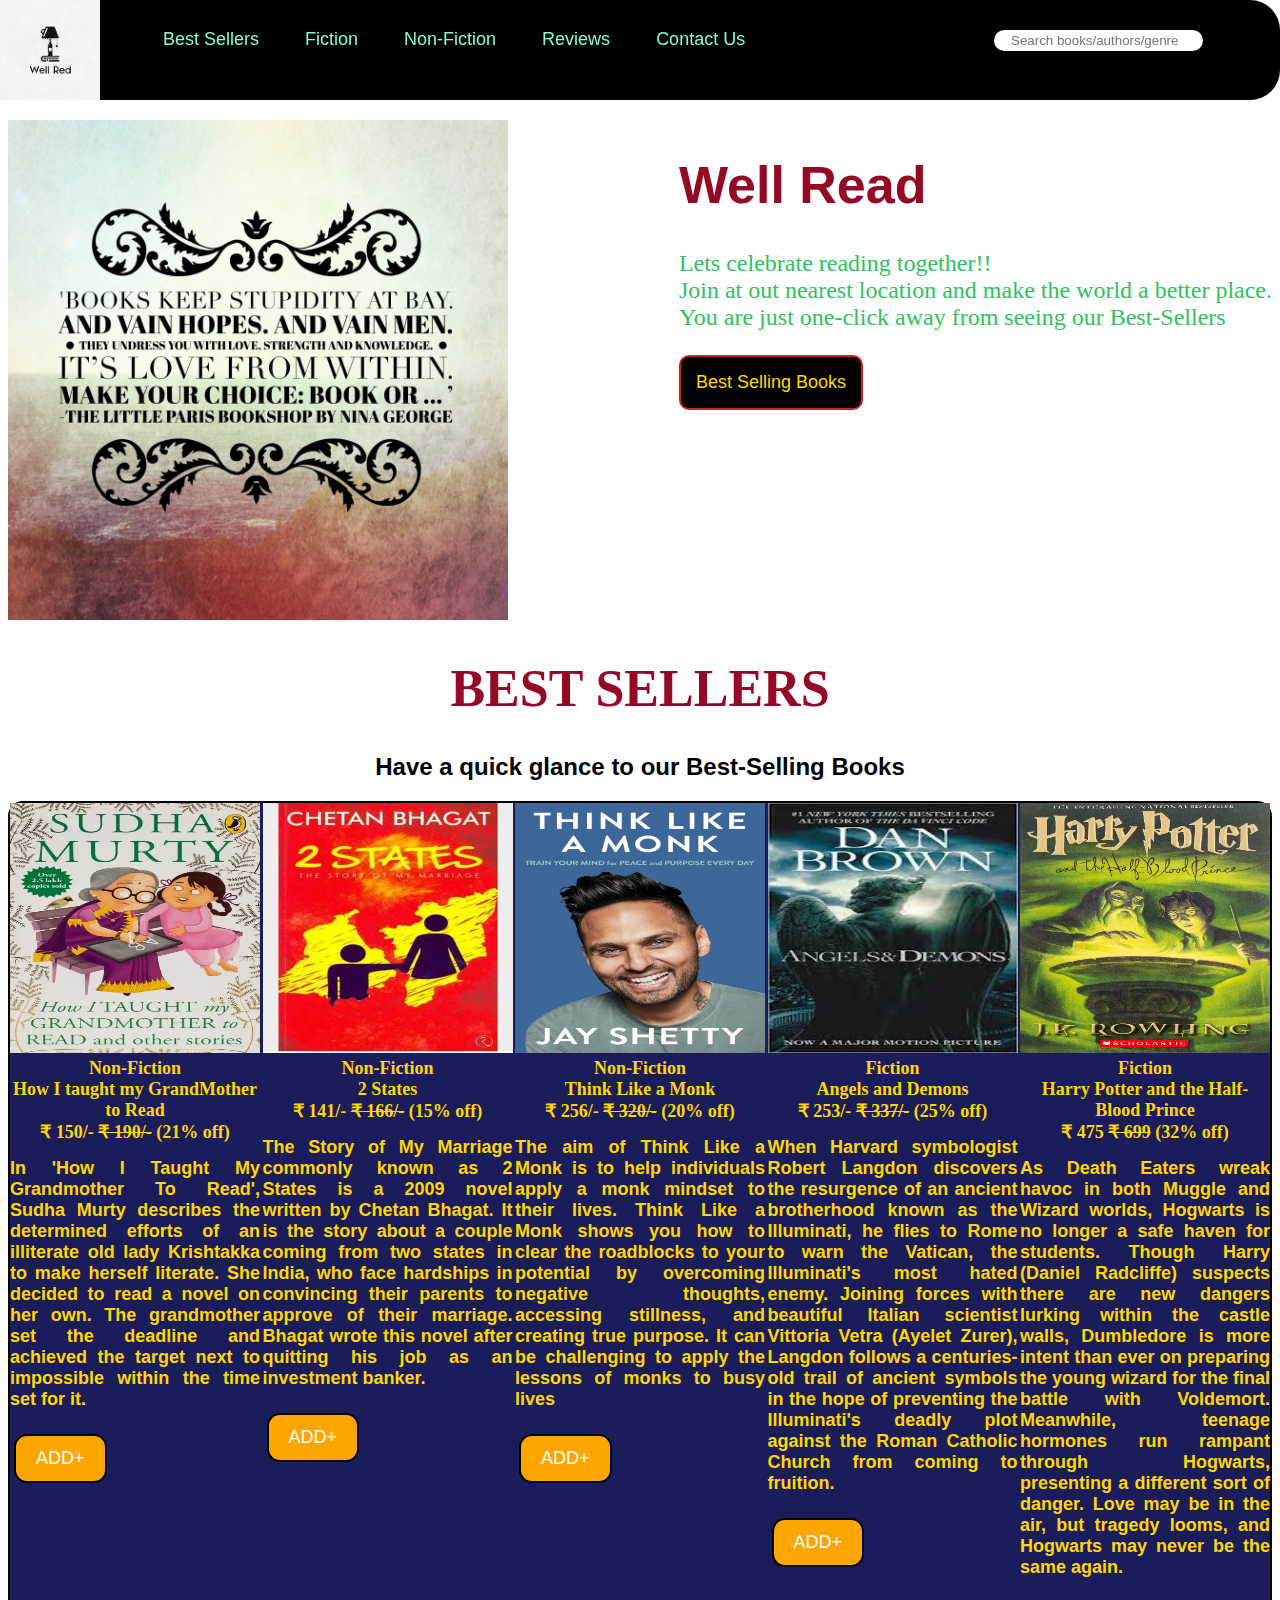
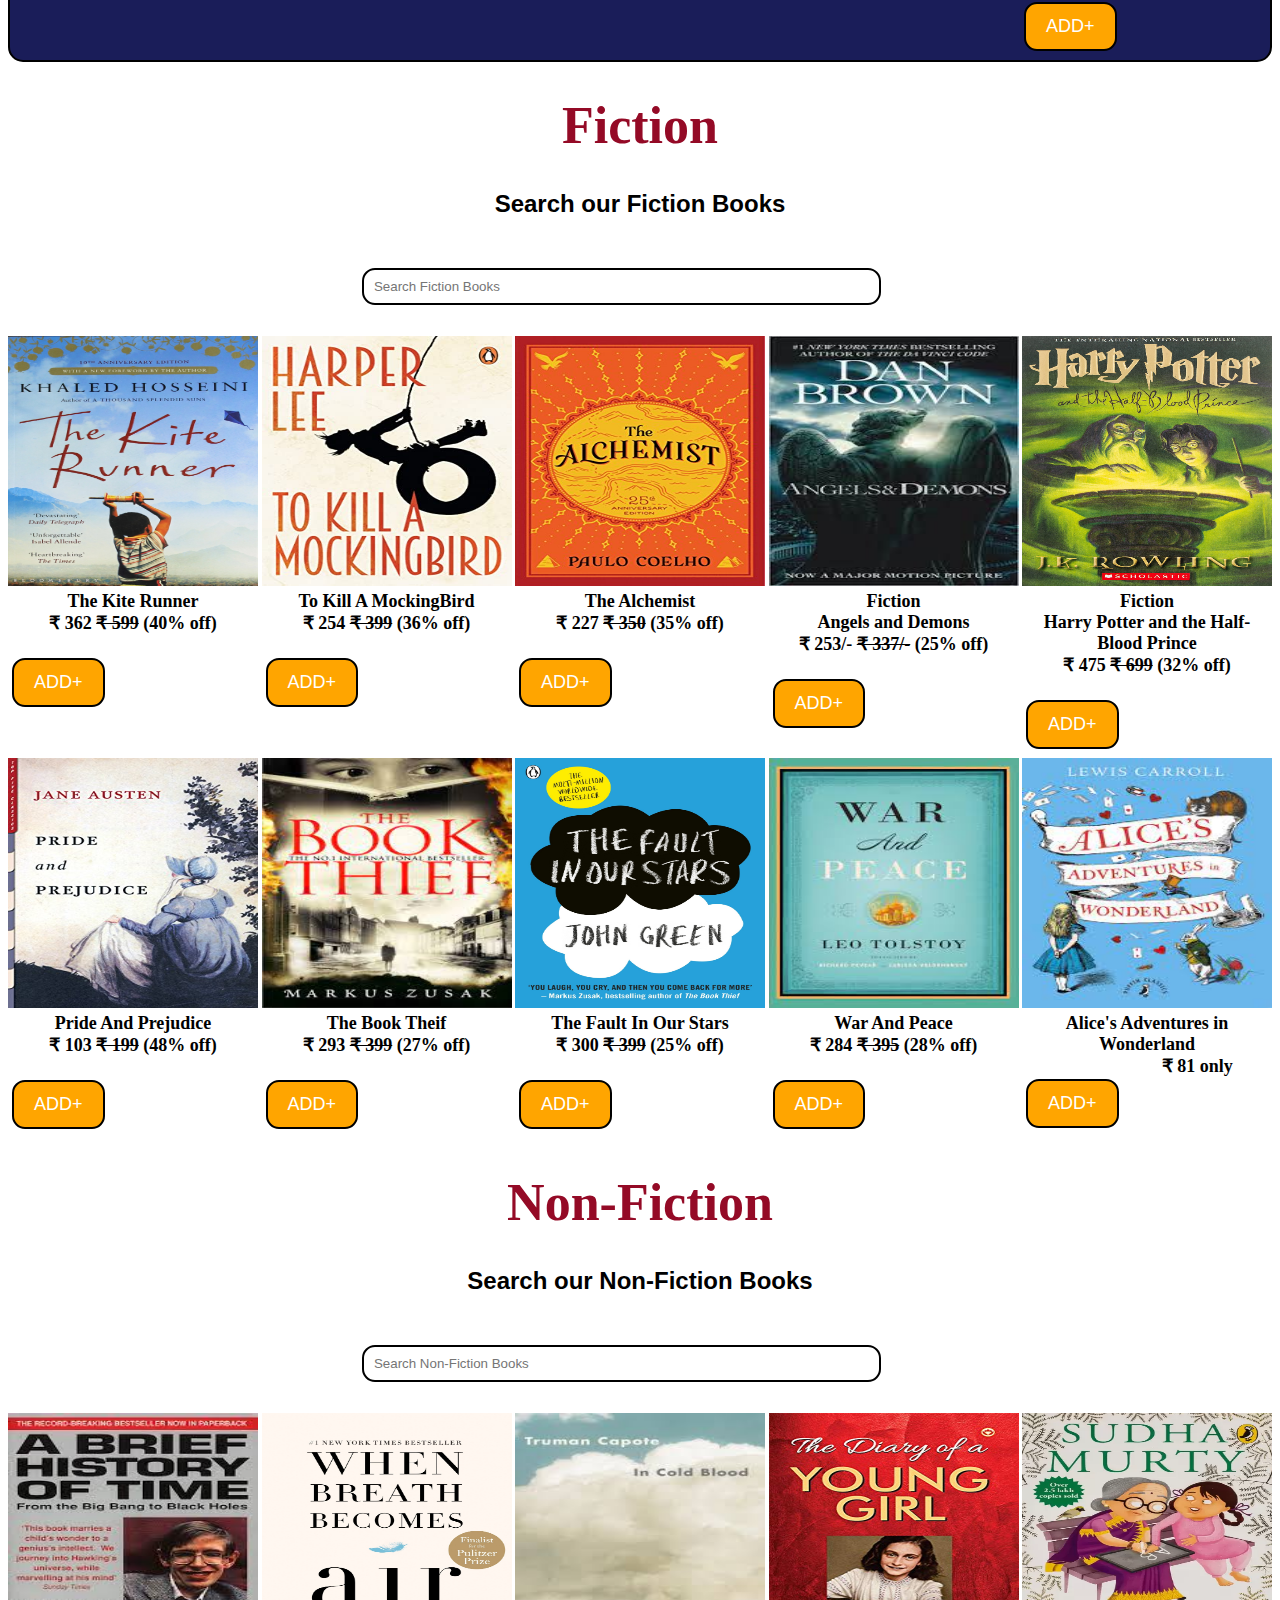
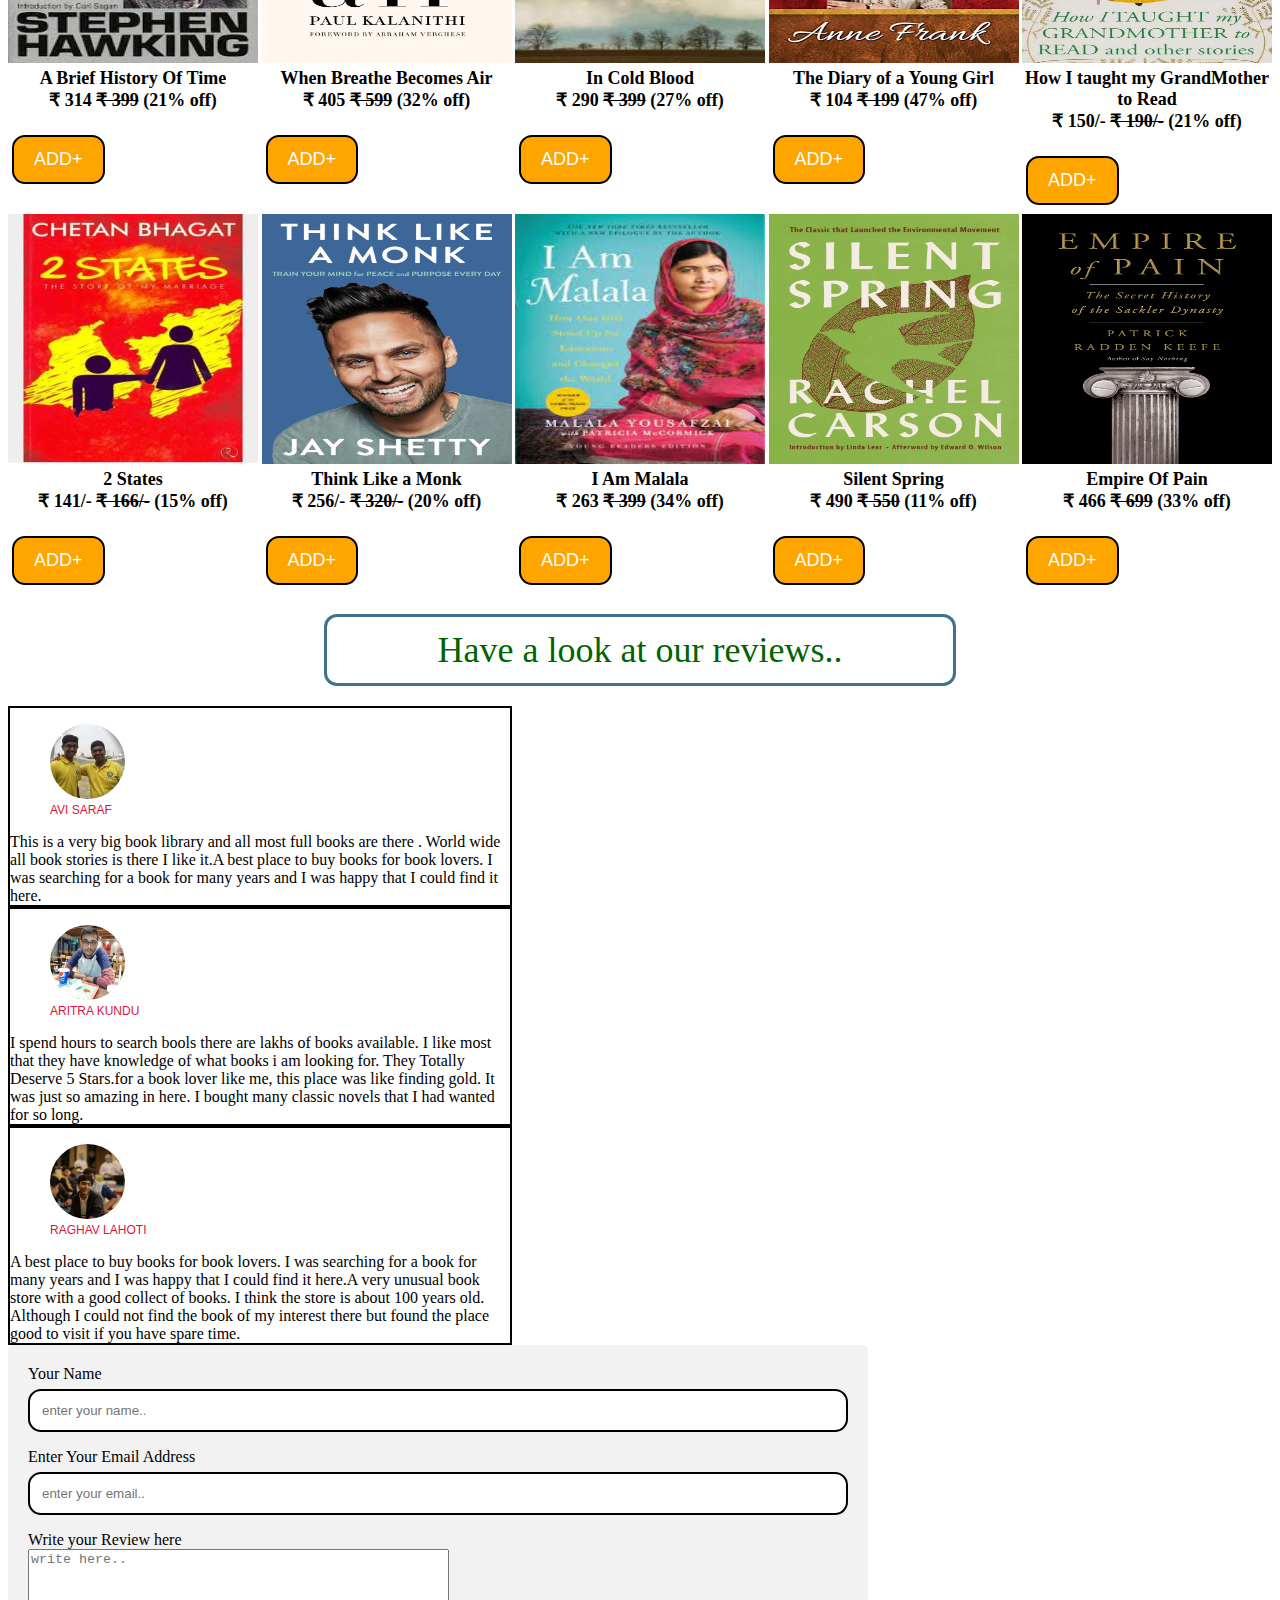
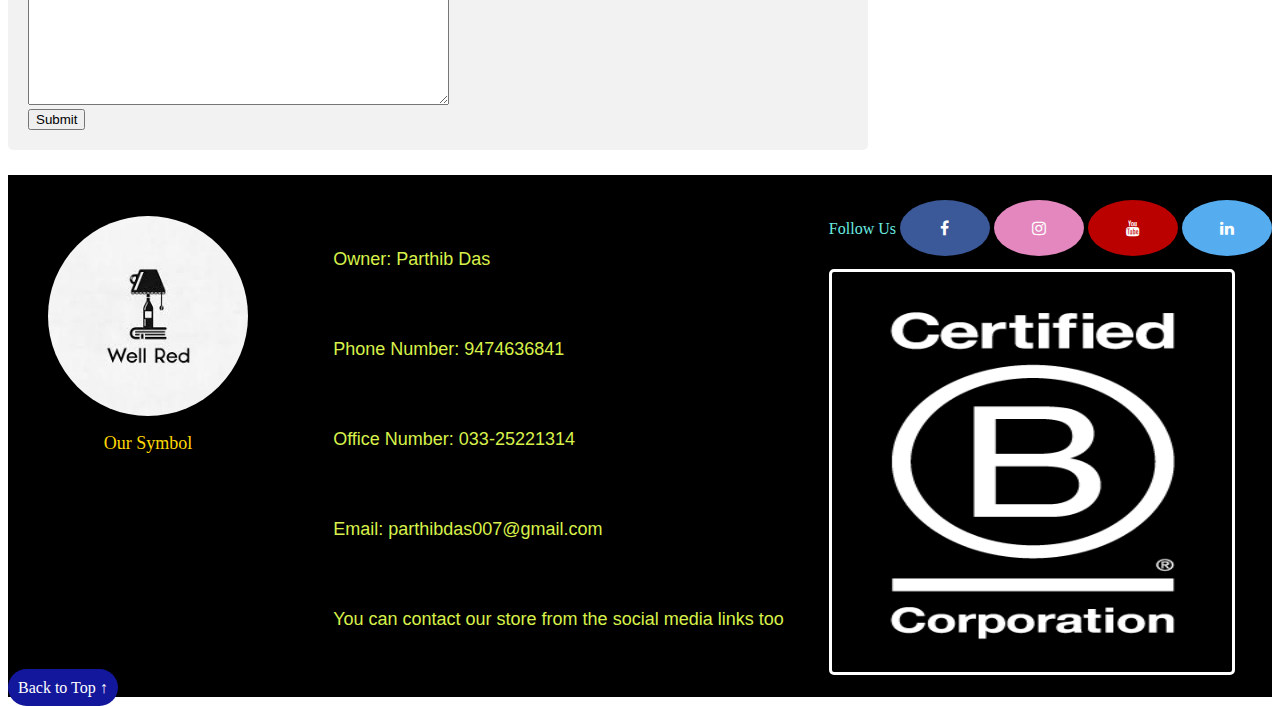
==== index.html @ 371cdc38 "first commit" ====
<!DOCTYPE html>
<html lang="en">

<head>
    <meta charset="UTF-8">
    <meta http-equiv="X-UA-Compatible" content="IE=edge">
    <meta name="viewport" content="width=device-width, initial-scale=1.0">
    <title>Book Shop</title>
    <link rel="stylesheet" href="mystyle.css">
    <link rel="stylesheet" href="https://cdnjs.cloudflare.com/ajax/libs/font-awesome/4.7.0/css/font-awesome.min.css">
</head>

<body>
    <header>
        <nav   class="navbar">
            <img src="logo.jfif" alt="logo" class="logo">
            <ul>
                <li><a href="#bestsellers">Best Sellers</a></li>
                <li><a href="#fiction">Fiction</a></li>
                <li><a href="#non-fiction">Non-Fiction</a></li>
                <li><a href="#reviews">Reviews</a></li>
                <li><a href="#contact-us">Contact Us</a></li>
                <div class="searchbox">
                    <input type="text" placeholder="Search books/authors/genre" id="search" name="search">
                </div>
            </ul>
        </nav>
    </header>
    <div class="intro">
        <div>
            <img src="book shop quote.jpg" alt="a quote" class="shopQuote">
        </div>
        <div class="name">
            <h1>Well Read</h1>
            <p class="myWords">
                Lets celebrate reading together!! <br>
                Join at out nearest location and make the world a better place.
                <br>
                You are just one-click away from seeing our Best-Sellers
            <div>
                <a href="#bestsellers" class="button">Best Selling Books</a>
                <!-- <button type="submit" value="Best Selling Books" id="bestsellers">Best Selling Books</button> -->
            </div>
            </p>
        </div>
    </div>
    <h1 id="cursive">
        BEST SELLERS
    </h1>
    <h2>
        Have a quick glance to our Best-Selling Books
    </h2>
    <div class="cards" id="bestsellers">
        <div class="books">
            <img src="book1.webp" alt="sudha murthy" class="card1">
            Non-Fiction
            <br>
            How I taught my GrandMother to Read
            <br>
            &#8377 150/- <s>&#8377 190/-</s> (21% off)
            <br>
            <div class="descrip">
                In 'How I Taught My Grandmother To Read', Sudha Murty describes the determined efforts of an illiterate
                old lady Krishtakka to make herself literate. She decided to read a novel on her own. The grandmother
                set the deadline and achieved the target next to impossible within the time set for it.
            </div>
            <div class="add">
                <input type="button" value="ADD+">
            </div>
        </div>
        <div class="books">
            <img src="book2.jpeg" alt="chetan bhagat" class="card1">
            Non-Fiction
            <br>
            2 States
            <br>
            &#8377 141/- <s>&#8377 166/-</s> (15% off)
            <div class="descrip">
                The Story of My Marriage commonly known as 2 States is a 2009 novel written by Chetan Bhagat. It is the
                story about a couple coming from two states in India, who face hardships in convincing their parents to
                approve of their marriage. Bhagat wrote this novel after quitting his job as an investment banker.
            </div>
            <div class="add">
                <input type="button" value="ADD+">
            </div>
        </div>
        <div class="books">
            <img src="book3.jpg" alt="jay shetty" class="card1">
            Non-Fiction
            <br>
            Think Like a Monk
            <br>
            &#8377 256/- <s>&#8377 320/-</s> (20% off)
            <div class="descrip">
                The aim of Think Like a Monk is to help individuals apply a monk mindset to their lives. Think Like a
                Monk shows you how to clear the roadblocks to your potential by overcoming negative thoughts, accessing
                stillness, and creating true purpose. It can be challenging to apply the lessons of monks to busy lives
            </div>
            <div class="add">
                <input type="button" value="ADD+">
            </div>
        </div>
        <div class="books">
            <img src="book4.jfif" alt="dan brown" class="card1">
            Fiction
            <br>
            Angels and Demons
            <br>
            &#8377 253/- <s>&#8377 337/-</s> (25% off)
            <div class="descrip">
                When Harvard symbologist Robert Langdon discovers the resurgence of an ancient brotherhood known as the
                Illuminati, he flies to Rome to warn the Vatican, the Illuminati's most hated enemy. Joining forces with
                beautiful Italian scientist Vittoria Vetra (Ayelet Zurer), Langdon follows a centuries-old trail of
                ancient symbols in the hope of preventing the Illuminati's deadly plot against the Roman Catholic Church
                from coming to fruition.
            </div>
            <div class="add">
                <input type="button" value="ADD+">
            </div>
        </div>
        <div class="books">
            <img src="book5.jpg" alt="j k rowling" class="card1">
            Fiction
            <br>
            Harry Potter and the Half-Blood Prince
            <br>
            &#8377 475 <s>&#8377 699</s> (32% off)
            <div class="descrip">
                As Death Eaters wreak havoc in both Muggle and Wizard worlds, Hogwarts is no longer a safe haven for
                students. Though Harry (Daniel Radcliffe) suspects there are new dangers lurking within the castle
                walls, Dumbledore is more intent than ever on preparing the young wizard for the final battle with
                Voldemort. Meanwhile, teenage hormones run rampant through Hogwarts, presenting a different sort of
                danger. Love may be in the air, but tragedy looms, and Hogwarts may never be the same again.
            </div>
            <div class="add">
                <input type="button" value="ADD+">
            </div>
        </div>
    </div>
    <h1 id="cursive">
        Fiction
    </h1>
    <div>
        <h2>
            Search our Fiction Books
        </h2>
        <div class="box">
            <div class="search-box">
                <input type="text" placeholder="Search Fiction Books" name="search">
            </div>
        </div>
    </div>
    <div id="fiction">
        <div class="books">
            <img src="fiction1.jpg" alt="kite runner" class="card1">
            The Kite Runner
            <br>
            &#8377 362 <s>&#8377 599</s> (40% off)
            <div class="add">
                <input type="button" value="ADD+">
            </div>
        </div>
        <div class="books">
            <img src="fiction2.jpg" alt="to kill a mockingbird" class="card1">
            To Kill A MockingBird
            <br>
            &#8377 254 <s>&#8377 399</s> (36% off)
            <div class="add">
                <input type="button" value="ADD+">
            </div>
        </div>
        <div class="books">
            <img src="fiction3.jpg" alt="the alchemist" class="card1">
            The Alchemist
            <br>
            &#8377 227 <s>&#8377 350</s> (35% off)
            <div class="add">
                <input type="button" value="ADD+">
            </div>
        </div>
        <div class="books">
            <img src="book4.jfif" alt="dan brown" class="card1">
            Fiction
            <br>
            Angels and Demons
            <br>
            &#8377 253/- <s>&#8377 337/-</s> (25% off)
            <div class="add">
                <input type="button" value="ADD+">
            </div>
        </div>
        <div class="books">
            <img src="book5.jpg" alt="j k rowling" class="card1">
            Fiction
            <br>
            Harry Potter and the Half-Blood Prince
            <br>
            &#8377 475 <s>&#8377 699</s> (32% off)
            <div class="add">
                <input type="button" value="ADD+">
            </div>
        </div>
        <div class="books">
            <img src="fiction4.jpg" alt="pride and prejudice" class="card1">
            <br>
            Pride And Prejudice
            <br>
            &#8377 103 <s>&#8377 199</s> (48% off)
            <div class="add">
                <input type="button" value="ADD+">
            </div>
        </div>
        <div class="books">
            <img src="fiction5.jfif" alt="book thief" class="card1">
            <br>
            The Book Theif
            <br>
            &#8377 293 <s>&#8377 399</s> (27% off)
            <div class="add">
                <input type="button" value="ADD+">
            </div>
        </div>
        <div class="books">
            <img src="fiction6.jpg" alt="fault in our stars" class="card1">
            <br>
            The Fault In Our Stars
            <br>
            &#8377 300 <s>&#8377 399</s> (25% off)
            <div class="add">
                <input type="button" value="ADD+">
            </div>
        </div>
        <div class="books">
            <img src="fiction7.jfif" alt="war and peace" class="card1">
            <br>
            War And Peace
            <br>
            &#8377 284 <s>&#8377 395</s> (28% off)
            <div class="add">
                <input type="button" value="ADD+">
            </div>
        </div>
        <div class="books">
            <img src="fiction8.jfif" alt="alice in wonderland" class="card1">
            <br>
            Alice's Adventures in Wonderland
            <br>
            &#8377 81 only
            <div class="add">
                <input type="button" value="ADD+">
            </div>
        </div>
    </div>
    <h1 id="cursive">
        Non-Fiction
    </h1>
    <div>
        <h2>
            Search our Non-Fiction Books
        </h2>
        <div class="box">
            <div class="search-box">
                <input type="text" placeholder="Search Non-Fiction Books" name="search">
            </div>
        </div>
    </div>
    <div id="non-fiction">
        <div class="books">
            <img src="nf1.jfif" alt="history of time" class="card1">
            A Brief History Of Time
            <br>
            &#8377 314 <s>&#8377 399</s> (21% off)
            <div class="add">
                <input type="button" value="ADD+">
            </div>
        </div>
        <div class="books">
            <img src="nf2.jpg" alt="when breathe becomes air" class="card1">
            When Breathe Becomes Air
            <br>
            &#8377 405 <s>&#8377 599</s> (32% off)
            <div class="add">
                <input type="button" value="ADD+">
            </div>
        </div>
        <div class="books">
            <img src="nf3.jfif" alt="in cold blood" class="card1">
            In Cold Blood
            <br>
            &#8377 290 <s>&#8377 399</s> (27% off)
            <div class="add">
                <input type="button" value="ADD+">
            </div>
        </div>
        <div class="books">
            <img src="nf4.jpg" alt="The Diary of a Young Girl" class="card1">
            The Diary of a Young Girl
            <br>
            &#8377 104 <s>&#8377 199</s> (47% off)
            <div class="add">
                <input type="button" value="ADD+">
            </div>
        </div>
        <div class="books">
            <img src="book1.webp" alt="sudha murthy" class="card1">
            How I taught my GrandMother to Read
            <br>
            &#8377 150/- <s>&#8377 190/-</s> (21% off)
            <div class="add">
                <input type="button" value="ADD+">
            </div>
        </div>
        <div class="books">
            <img src="book2.jpeg" alt="chetan bhagat" class="card1">
            2 States
            <br>
            &#8377 141/- <s>&#8377 166/-</s> (15% off)
            <div class="add">
                <input type="button" value="ADD+">
            </div>
        </div>
        <div class="books">
            <img src="book3.jpg" alt="jay shetty" class="card1">
            Think Like a Monk
            <br>
            &#8377 256/- <s>&#8377 320/-</s> (20% off)
            <div class="add">
                <input type="button" value="ADD+">
            </div>
        </div>
        <div class="books">
            <img src="nf5.jfif" alt="i am malala" class="card1">
            <br>
            I Am Malala
            <br>
            &#8377 263 <s>&#8377 399</s> (34% off)
            <div class="add">
                <input type="button" value="ADD+">
            </div>
        </div>
        <div class="books">
            <img src="nf6.jpg" alt="Silent Spring" class="card1">
            <br>
            Silent Spring
            <br>
            &#8377 490 <s>&#8377 550</s> (11% off)
            <div class="add">
                <input type="button" value="ADD+">
            </div>
        </div>
        <div class="books">
            <img src="nf7.jpg" alt="empire of pain" class="card1">
            <br>
            Empire Of Pain
            <br>
            &#8377 466 <s>&#8377 699</s> (33% off)
            <div class="add">
                <input type="button" value="ADD+">
            </div>
        </div>
    </div>
    <div class="review-section">
        Have a look at our reviews..
    </div>
    <div id="reviews">
        <div class="people-reviews">
            <div class="writings">
                <figure>
                    <img src="review1.jpg" alt="customer1" class="customers">
                    <figcaption class="name">AVI SARAF</figcaption>
                </figure>
                This is a very big book library and all most full books are there . World wide all book stories is there
                I like it.A best place to buy books for book lovers. I was searching for a book for many years and I was
                happy that I could find it here.
            </div>
            <div class="writings">
                <figure>
                    <img src="review2.jpg" alt="customer2" class="customers">
                    <figcaption class="name">
                        ARITRA KUNDU
                    </figcaption>
                </figure>
                I spend hours to search bools there are lakhs of books available. I like most that they have knowledge
                of what books i am looking for. They Totally Deserve 5 Stars.for a book lover like me, this place was
                like finding gold. It was just so amazing in here. I bought many classic novels that I had wanted for so
                long.
            </div>
            <div class="writings">
                <figure>
                    <img src="review3.jpg" alt="customer3" class="customers">
                    <figcaption class="name">
                        RAGHAV LAHOTI
                    </figcaption>
                </figure>
                A best place to buy books for book lovers. I was searching for a book for many years and I was happy
                that I could find it here.A very unusual book store with a good collect of books. I think the store is
                about 100 years old. Although I could not find the book of my interest there but found the place good to
                visit if you have spare time.
            </div>
        </div>
        <div class="your-review" id="review-form">
            <label for="name">Your Name</label>
            <input type="text" id="name" placeholder="enter your name..">
            <label for="email">Enter Your Email Address</label>
            <input type="email" id="email" placeholder="enter your email..">
            <label for="review">Write your Review here</label>
            <br>
            <textarea name="review" id="review" cols="50" rows="10" placeholder="write here.."></textarea>
            <br>
            <button type="submit" form="review-form" value="Submit">Submit</button>
        </div>
    </div>
    <footer class="footer" id="contact-us">
        <div>
            <figure>
                <img src="logo.jfif" alt="our logo" id="logo-footer">
                <figcaption id="logo-name">Our Symbol</figcaption>
            </figure>
        </div>
        <div class="contacts">
            Owner: Parthib Das <br>
            Phone Number: 9474636841 <br>
            Office Number: 033-25221314 <br>
            Email: parthibdas007@gmail.com <br>
            You can contact our store from the social media links too
        </div>
        <div class="social-media">
            Follow Us
            <a href="https://www.facebook.com/profile.php?id=100009658311027" class="fa fa-facebook"
                target="_blank"></a>
            <a href="https://www.instagram.com/007parthib_das/" class="fa fa-instagram" target="_blank"></a>
            <a href="https://www.youtube.com/channel/UCpjcoQZOlvlny-hvnVDlVPA/featured" class="fa fa-youtube"
                target="_blank"></a>
            <a href="https://www.linkedin.com/in/parthib-das-4648ba231/" class="fa fa-linkedin" target="_blank"></a>
            <div id="certification">
                <img src="certification1.1.png" alt="Certified B Corporation" class="certificate">
            </div>
        </div>
        <div class="scroll-up">
            <a href="#" class="top">Back to Top ↑</a>
        </div>
    </footer>
</body>

</html>
---- mystyle.css ----
<link rel="preconnect" href="https://fonts.googleapis.com"><link rel="preconnect" href="https://fonts.gstatic.com" crossorigin><link href="https://fonts.googleapis.com/css2?family=Source+Sans+Pro:ital,wght@1,300&display=swap" rel="stylesheet"><link rel="preconnect" href="https://fonts.googleapis.com"><link rel="preconnect" href="https://fonts.gstatic.com" crossorigin><link href="https://fonts.googleapis.com/css2?family=Bebas+Neue&display=swap" rel="stylesheet"><link rel="preconnect" href="https://fonts.googleapis.com"><link rel="preconnect" href="https://fonts.gstatic.com" crossorigin><link href="https://fonts.googleapis.com/css2?family=Indie+Flower&display=swap" rel="stylesheet"><link rel="preconnect" href="https://fonts.googleapis.com"><link rel="preconnect" href="https://fonts.gstatic.com" crossorigin><link href="https://fonts.googleapis.com/css2?family=Cormorant+Garamond:ital@1&display=swap" rel="stylesheet"><link rel="preconnect" href="https://fonts.googleapis.com"><link rel="preconnect" href="https://fonts.gstatic.com" crossorigin><link href="https://fonts.googleapis.com/css2?family=BIZ+UDGothic&display=swap" rel="stylesheet"><link rel="preconnect" href="https://fonts.googleapis.com"><link rel="preconnect" href="https://fonts.gstatic.com" crossorigin><link href="https://fonts.googleapis.com/css2?family=Finlandica:ital@1&display=swap" rel="stylesheet"><link rel="preconnect" href="https://fonts.googleapis.com"><link rel="preconnect" href="https://fonts.gstatic.com" crossorigin><link href="https://fonts.googleapis.com/css2?family=Patrick+Hand&display=swap" rel="stylesheet"><link rel="preconnect" href="https://fonts.googleapis.com"><link rel="preconnect" href="https://fonts.gstatic.com" crossorigin><link href="https://fonts.googleapis.com/css2?family=Modern+Antiqua&display=swap" rel="stylesheet"><link rel="preconnect" href="https://fonts.googleapis.com"><link rel="preconnect" href="https://fonts.gstatic.com" crossorigin><link href="https://fonts.googleapis.com/css2?family=Lexend+Mega:wght@300&display=swap" rel="stylesheet"><link rel="preconnect" href="https://fonts.googleapis.com"><link rel="preconnect" href="https://fonts.gstatic.com" crossorigin><link href="https://fonts.googleapis.com/css2?family=Eagle+Lake&display=swap" rel="stylesheet">
<link rel="preconnect" href="https://fonts.googleapis.com">
<link rel="preconnect" href="https://fonts.gstatic.com" crossorigin>
<link href="https://fonts.googleapis.com/css2?family=Metal+Mania&display=swap" rel="stylesheet">
* {
    box-sizing: border-box
}

html {
    scroll-behavior: smooth;
}

.navbar {
    background-color: black;
    border-radius: 30px;
    position: fixed;
    top: 0; 
    left: 0; 
    right: 0;
    z-index: 9999;
}

.navbar li {
    float: left;
    list-style: none;
    margin: 13px 20px;
}

.navbar ul {
    overflow: auto;
}

.navbar li a {
    padding: 3px 3px;
    text-decoration: none;
    color: aquamarine;
    font-size: 18px;
    font-family: Verdana, Geneva, Tahoma, sans-serif;
}

.navbar li a :hover {
    color: deeppink;
}

.navbar li a:active {
    color: chocolate;
}

.searchbox {
    float: right;
    padding: 12px 75px;
    color: azure;
}

.navbar input {
    border: 2px solid black;
    border-radius: 14px;
    width: 175px;
    padding: 3px 17px;
}

.navbar input:focus {
    border: 2px solid #1c62b9;
    box-shadow: inset 0 1px 2px rgba(0, 0, 0, .4);
}

.logo {
    height: 100px;
    width: 100px;
    float: left;
}

.intro {
    margin-top: 60px;
    padding-top: 60px;
    display: flex;
    flex-direction: row;
    flex-wrap: wrap;
    justify-content: flex-start;
    justify-content: space-between;
}

.shopQuote {
    height: 500px;
    width: 500px;
}

h1 {
    font-family: 'Source Sans Pro', sans-serif;
    font-size: 52px;
    color: rgb(148, 10, 38);
}

.myWords {
    font-size: 24px;
    font-family: 'Bebas Neue', cursive;
    color: rgb(48, 194, 94);
}

#bestsellers {
    border: 2px solid black;
    border-radius: 15px;
    background-color: rgb(26, 29, 89);
    color: gold;
    font-size: 18px;
}

#cursive {
    text-align: center;
    font-family: 'Indie Flower', cursive;
}

h2 {
    text-align: center;
    font-family: 'Lucida Sans', 'Lucida Sans Regular', 'Lucida Grande', 'Lucida Sans Unicode', Geneva, Verdana, sans-serif;
}

.cards {
    display: flex;
    flex-flow: row wrap;
    justify-content: space-around;
    justify-content: space-between;
}

.card1 {
    height: 250px;
    width: 250px;
}

.books {
    width: 250px;
    text-align: center;
    padding-bottom: 5px;
    font-size: 18px;
    font-family: 'Cormorant Garamond', serif;
    font-weight: bold;
}

.descrip {
    font-family: 'BIZ UDGothic', sans-serif;
    text-align: justify;
    padding-top: 15px;
}

.add {
    float: left;
    padding-top: 20px;
}

.add :focus {
    background-color: greenyellow;
}

.add :hover {
    background-color: rgb(0, 235, 252);
}

#fiction {
    display: flex;
    flex-flow: row wrap;
    justify-content: space-around;
    justify-content: space-between;
}

.box {
    width: 80%;
    height: 58px;
    background-color: #fff;
    margin: 20px auto;
    /* box-shadow: 0 2px 33px rgba(0,0,0,.77) */
}

.search-box {
    width: 55%;
    margin: 40px auto;
    line-height: 56px;
    position: relative
}

.search-box input {
    width: 89%;
    height: 33px;
    padding: 0 10px;
    color: #000;
    border: 2px solid black;
    border-radius: 13px;
    z-index: 2
}

#non-fiction {
    display: flex;
    flex-flow: row wrap;
    justify-content: space-around;
    justify-content: space-between;
}

.review-section {
    text-align: center;
    font-family: 'Modern Antiqua', cursive;
    padding: 12px 20px;
    color: darkgreen;
    font-size: 36px;
    border: 3px solid rgb(62, 113, 141);
    box-sizing: border-box;
    border-radius: 13px;
    width: 50%;
    margin: 20px auto;
}

#reviews {
    display: flex;
    flex-flow: row wrap;
    justify-content: space-around;
    justify-content: space-between;
}

.people-reviews {
    display: flex;
    flex-flow: column wrap;
    justify-content: space-around;
    justify-content: space-between;
}

.customers {
    border-radius: 50%;
    height: 75px;
    width: 75px;
}

.name {
    font-size: 12px;
    font-family: 'Finlandica', sans-serif;
    color: crimson;
}

.writings {
    border: 2px solid black;
    width: 500px;
    font-family: 'Patrick Hand', cursive;
}

.your-review {
    border-radius: 5px;
    background-color: #f2f2f2;
    padding: 20px;
}

.your-review input {
    width: 100%;
    padding: 12px;
    border: 2px solid black;
    border-radius: 13px;
    box-sizing: border-box;
    margin-top: 6px;
    margin-bottom: 16px;
    resize: vertical;
}

input[type=button] {
    background-color: orange;
    color: white;
    padding: 12px 20px;
    border: 2px solid black;
    border-radius: 13px;
    font-size: 100%;
    margin: 4px 4px;
    text-align: center;
    text-decoration: none;
}
.footer {
    background-color: #000;
    padding-top: 25px;
    margin-top: 25px;
    display: flex;
    flex-flow: row wrap;
    justify-content: space-around;
    justify-content: space-between;
}

#logo-footer {
    border-radius: 50%;
    height: 200px;
    width: 200px;
}

#logo-name {
    font-size: 18px;
    color:gold;
    font-family: 'Times New Roman', Times, serif;
    text-align: center;
    padding-top: 13px;
}

.contacts {
    color: rgb(216, 241, 74);
    font-size: 18px;
    border: 2px solid black;
    border-radius: 5px;
    padding: 12px;
    font-family: 'Lexend Mega', sans-serif;
    line-height: 5em;
}

.social-media {
    font-size: medium;
    color: rgb(107, 235, 224);
    font-family: 'Eagle Lake', cursive;
}

.fa {
    padding: 20px;
    font-size: 30px;
    width: 50px;
    text-align: center;
    text-decoration: none;
    border-radius: 50%;
}

.fa-facebook {
    background: #3B5998;
    color: white;
}

.fa-linkedin {
    background: #55ACEE;
    color: white;
}

.fa-youtube {
    background: #bb0000;
    color: white;
}

.fa-instagram {
    background: rgb(227, 135, 190);
    color: white;
}
#certification{
    /* float: bottom; */
    margin-top: 13px;
    margin-right: 10px;
}
.certificate{
    border-radius: 5px;
    height: 400px;
    width: 400px;
    border: 3px solid white;
}
.scroll-up{
    float: none;
    padding-right: 10px;
}
.top {
    text-decoration: none;
    padding: 10px;
    font-family: 'Metal Mania', cursive;
    color: #fff;
    background: rgb(19, 23, 155);
    border-radius: 100px;
    position: sticky;
  }
  a.button {
    -webkit-appearance: button;
    -moz-appearance: button;
    appearance: button;

    text-decoration: none;
    border: 2px solid rgb(195, 38, 38);
    border-radius: 10px;
    color: gold;
    background-color: #000;
    font-size: 18px;
    font-family: 'Trebuchet MS', 'Lucida Sans Unicode', 'Lucida Grande', 'Lucida Sans', Arial, sans-serif;
    padding: 15px 15px;
}
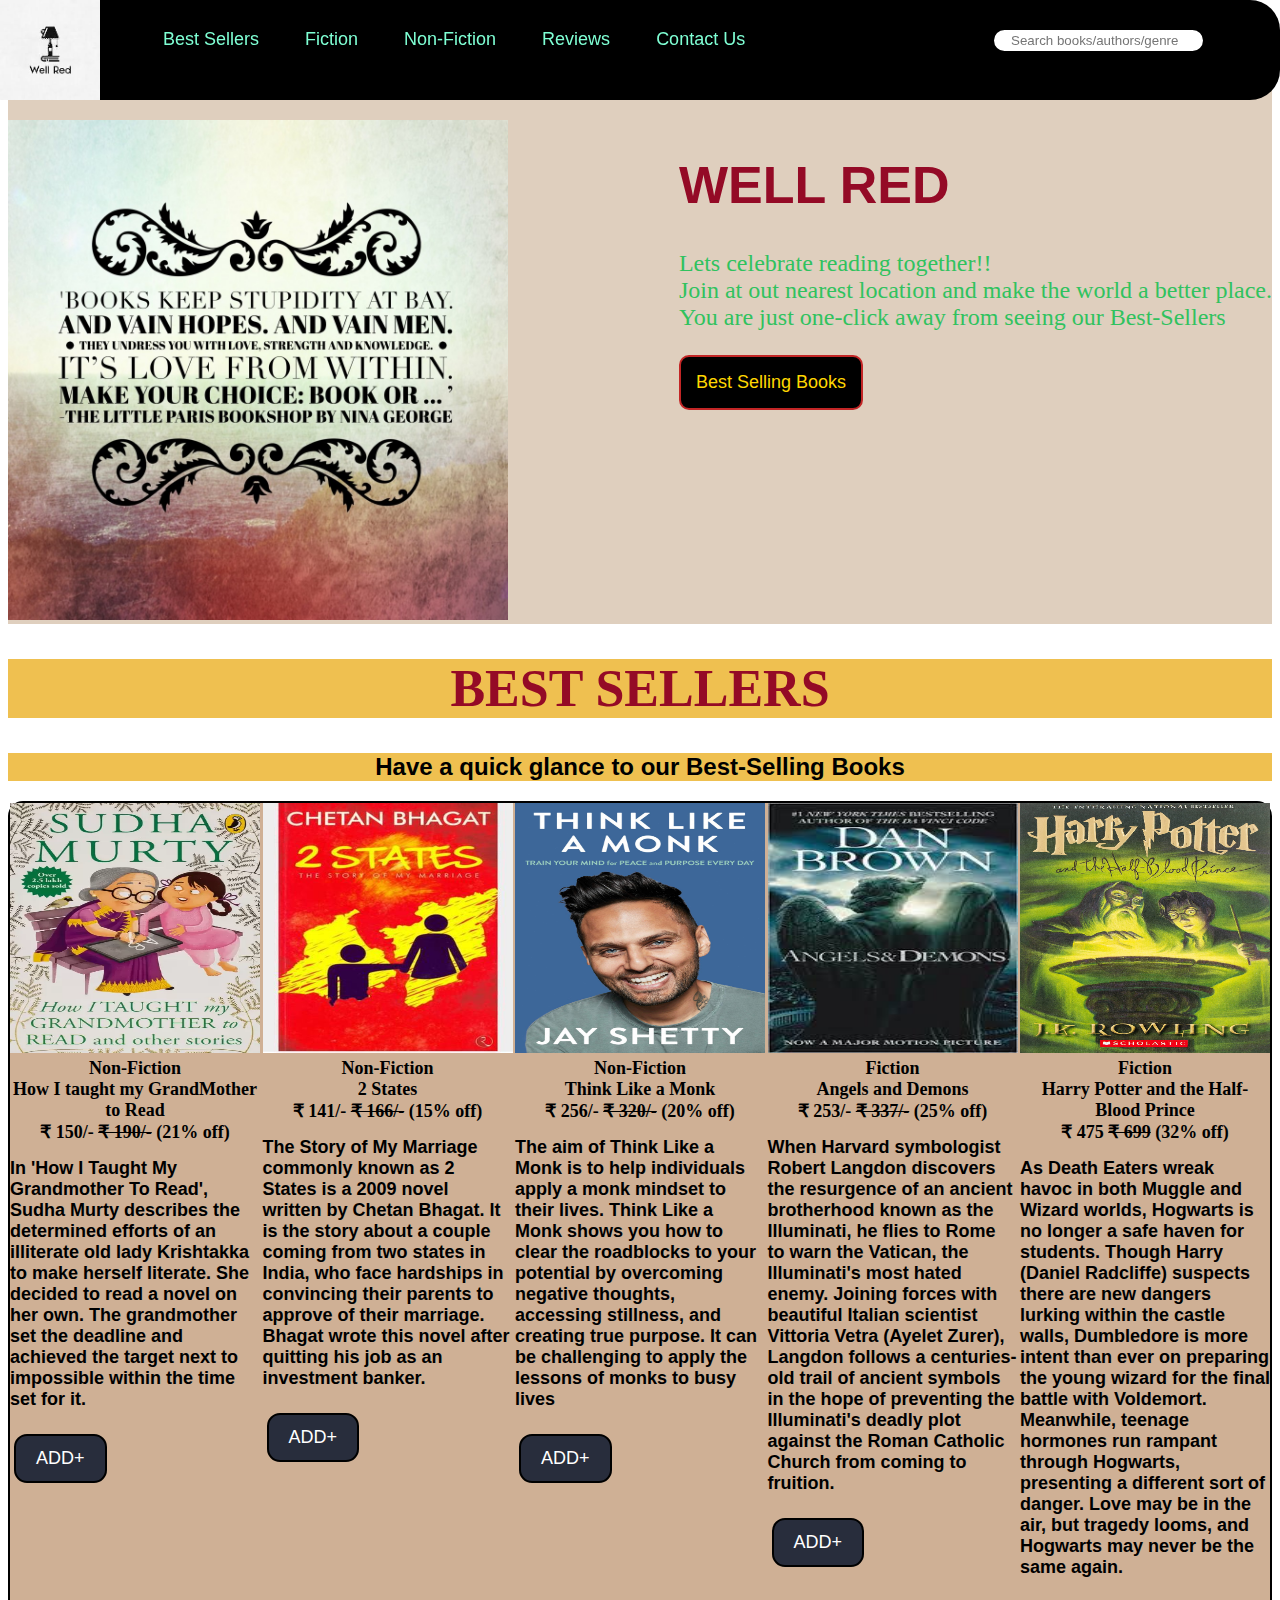
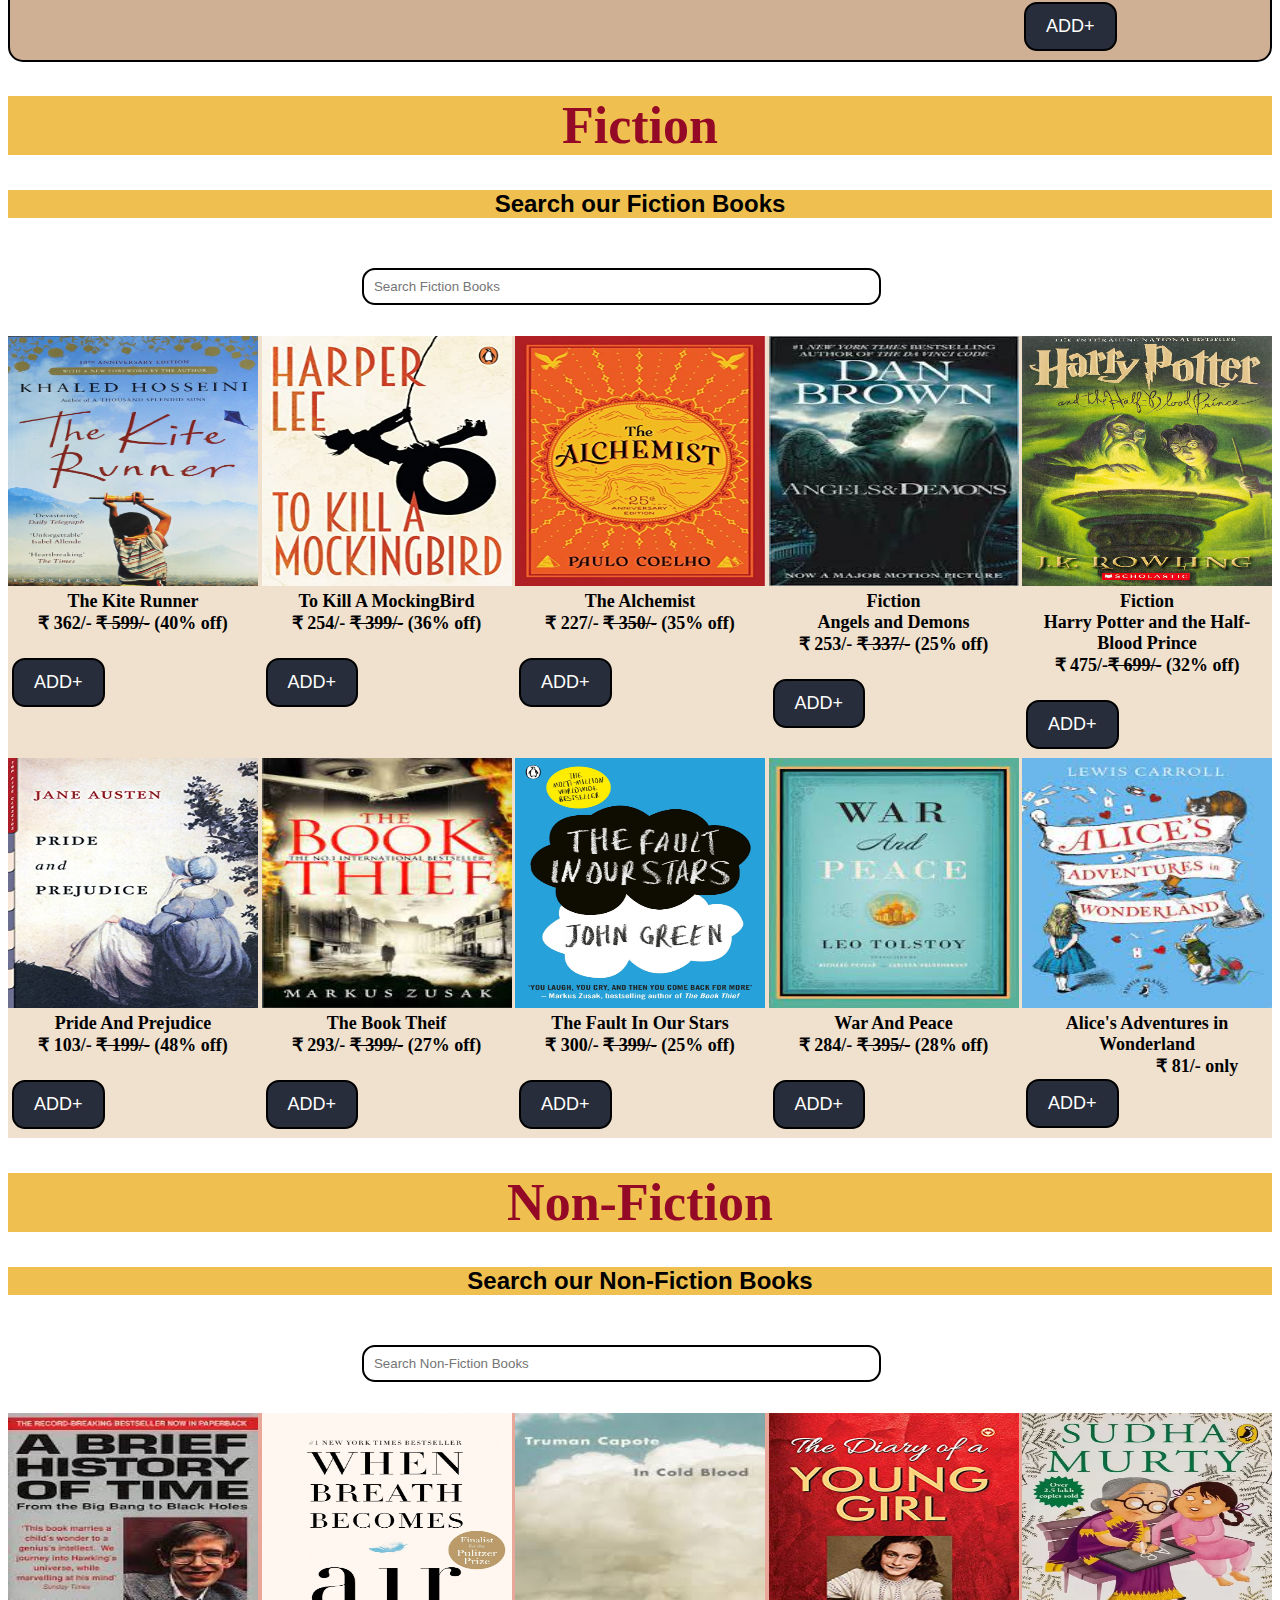
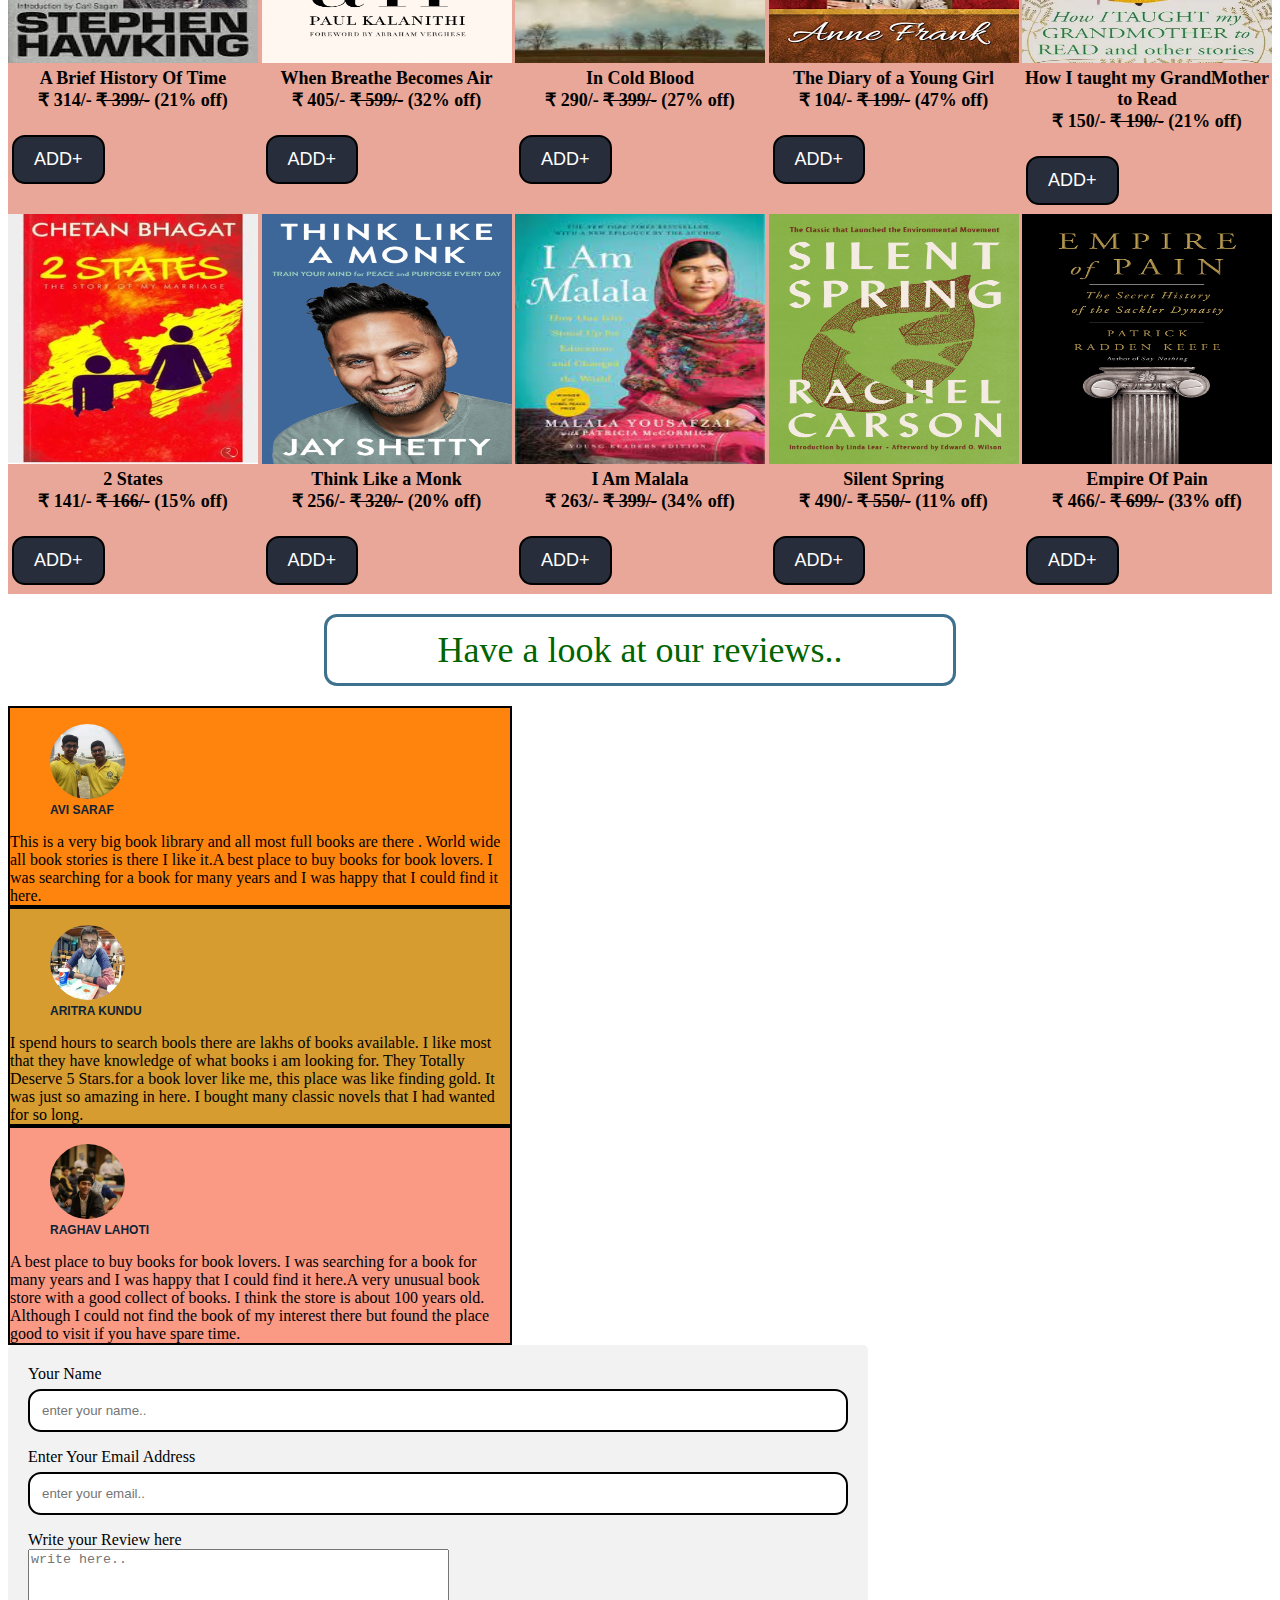
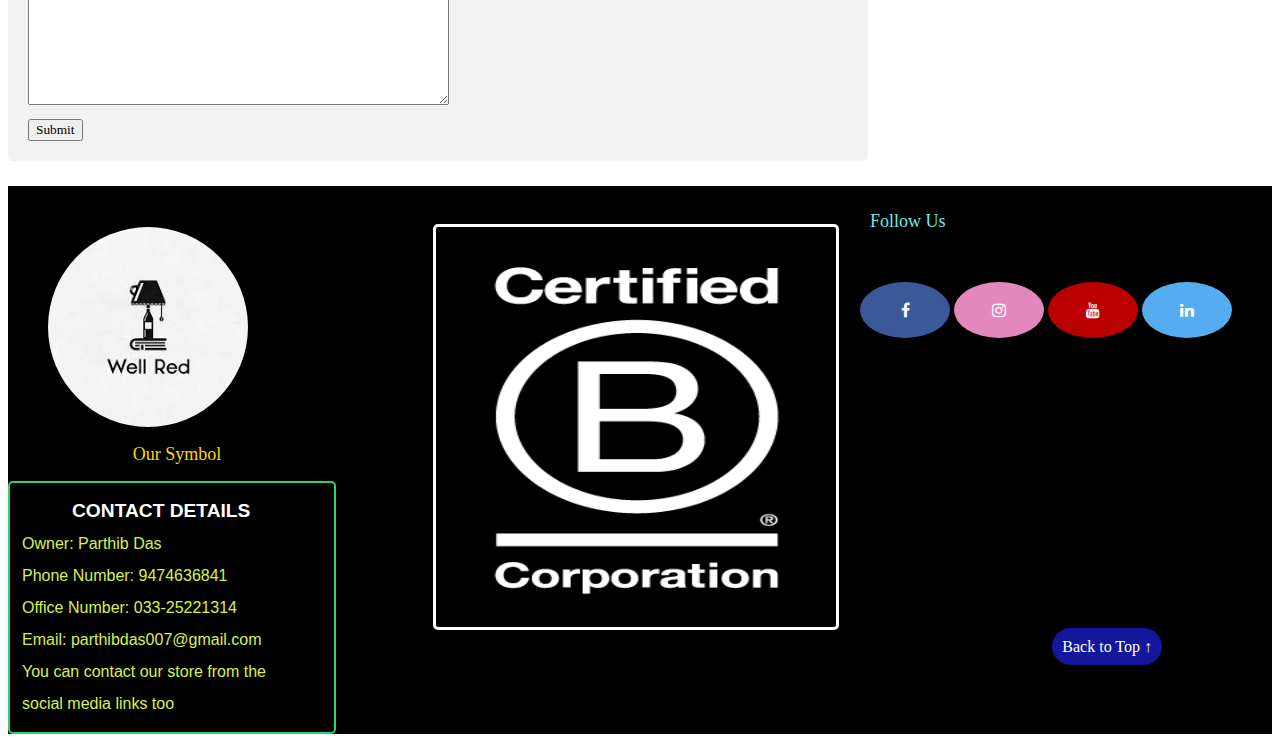
==== commit 98d85e61: "edited index and mystyle" ====
--- a/index.html
+++ b/index.html
@@ -12,7 +12,7 @@
 
 <body>
     <header>
-        <nav   class="navbar">
+        <nav class="navbar">
             <img src="logo.jfif" alt="logo" class="logo">
             <ul>
                 <li><a href="#bestsellers">Best Sellers</a></li>
@@ -31,7 +31,7 @@
             <img src="book shop quote.jpg" alt="a quote" class="shopQuote">
         </div>
         <div class="name">
-            <h1>Well Read</h1>
+            <h1> <strong> WELL RED</strong></h1>
             <p class="myWords">
                 Lets celebrate reading together!! <br>
                 Join at out nearest location and make the world a better place.
@@ -39,18 +39,17 @@
                 You are just one-click away from seeing our Best-Sellers
             <div>
                 <a href="#bestsellers" class="button">Best Selling Books</a>
-                <!-- <button type="submit" value="Best Selling Books" id="bestsellers">Best Selling Books</button> -->
             </div>
             </p>
         </div>
     </div>
-    <h1 id="cursive">
+    <h1 class="cursive" id="bestsellers">
         BEST SELLERS
     </h1>
     <h2>
         Have a quick glance to our Best-Selling Books
     </h2>
-    <div class="cards" id="bestsellers">
+    <div class="cards" id="bestsellers1">
         <div class="books">
             <img src="book1.webp" alt="sudha murthy" class="card1">
             Non-Fiction
@@ -137,7 +136,7 @@
             </div>
         </div>
     </div>
-    <h1 id="cursive">
+    <h1 class="cursive"  id="fiction">
         Fiction
     </h1>
     <div>
@@ -150,12 +149,12 @@
             </div>
         </div>
     </div>
-    <div id="fiction">
+    <div id="fiction1">
         <div class="books">
             <img src="fiction1.jpg" alt="kite runner" class="card1">
             The Kite Runner
             <br>
-            &#8377 362 <s>&#8377 599</s> (40% off)
+            &#8377 362/- <s>&#8377 599/-</s> (40% off)
             <div class="add">
                 <input type="button" value="ADD+">
             </div>
@@ -164,7 +163,7 @@
             <img src="fiction2.jpg" alt="to kill a mockingbird" class="card1">
             To Kill A MockingBird
             <br>
-            &#8377 254 <s>&#8377 399</s> (36% off)
+            &#8377 254/- <s>&#8377 399/-</s> (36% off)
             <div class="add">
                 <input type="button" value="ADD+">
             </div>
@@ -173,7 +172,7 @@
             <img src="fiction3.jpg" alt="the alchemist" class="card1">
             The Alchemist
             <br>
-            &#8377 227 <s>&#8377 350</s> (35% off)
+            &#8377 227/- <s>&#8377 350/-</s> (35% off)
             <div class="add">
                 <input type="button" value="ADD+">
             </div>
@@ -195,7 +194,7 @@
             <br>
             Harry Potter and the Half-Blood Prince
             <br>
-            &#8377 475 <s>&#8377 699</s> (32% off)
+            &#8377 475/-<s>&#8377 699/-</s> (32% off)
             <div class="add">
                 <input type="button" value="ADD+">
             </div>
@@ -205,7 +204,7 @@
             <br>
             Pride And Prejudice
             <br>
-            &#8377 103 <s>&#8377 199</s> (48% off)
+            &#8377 103/- <s>&#8377 199/-</s> (48% off)
             <div class="add">
                 <input type="button" value="ADD+">
             </div>
@@ -215,7 +214,7 @@
             <br>
             The Book Theif
             <br>
-            &#8377 293 <s>&#8377 399</s> (27% off)
+            &#8377 293/- <s>&#8377 399/-</s> (27% off)
             <div class="add">
                 <input type="button" value="ADD+">
             </div>
@@ -225,7 +224,7 @@
             <br>
             The Fault In Our Stars
             <br>
-            &#8377 300 <s>&#8377 399</s> (25% off)
+            &#8377 300/- <s>&#8377 399/-</s> (25% off)
             <div class="add">
                 <input type="button" value="ADD+">
             </div>
@@ -235,7 +234,7 @@
             <br>
             War And Peace
             <br>
-            &#8377 284 <s>&#8377 395</s> (28% off)
+            &#8377 284/- <s>&#8377 395/-</s> (28% off)
             <div class="add">
                 <input type="button" value="ADD+">
             </div>
@@ -245,13 +244,13 @@
             <br>
             Alice's Adventures in Wonderland
             <br>
-            &#8377 81 only
-            <div class="add">
-                <input type="button" value="ADD+">
-            </div>
-        </div>
-    </div>
-    <h1 id="cursive">
+            &#8377 81/- only
+            <div class="add">
+                <input type="button" value="ADD+">
+            </div>
+        </div>
+    </div>
+    <h1 class="cursive"  id="non-fiction">
         Non-Fiction
     </h1>
     <div>
@@ -264,12 +263,12 @@
             </div>
         </div>
     </div>
-    <div id="non-fiction">
+    <div id="non-fiction1">
         <div class="books">
             <img src="nf1.jfif" alt="history of time" class="card1">
             A Brief History Of Time
             <br>
-            &#8377 314 <s>&#8377 399</s> (21% off)
+            &#8377 314/- <s>&#8377 399/-</s> (21% off)
             <div class="add">
                 <input type="button" value="ADD+">
             </div>
@@ -278,7 +277,7 @@
             <img src="nf2.jpg" alt="when breathe becomes air" class="card1">
             When Breathe Becomes Air
             <br>
-            &#8377 405 <s>&#8377 599</s> (32% off)
+            &#8377 405/- <s>&#8377 599/-</s> (32% off)
             <div class="add">
                 <input type="button" value="ADD+">
             </div>
@@ -287,7 +286,7 @@
             <img src="nf3.jfif" alt="in cold blood" class="card1">
             In Cold Blood
             <br>
-            &#8377 290 <s>&#8377 399</s> (27% off)
+            &#8377 290/- <s>&#8377 399/-</s> (27% off)
             <div class="add">
                 <input type="button" value="ADD+">
             </div>
@@ -296,7 +295,7 @@
             <img src="nf4.jpg" alt="The Diary of a Young Girl" class="card1">
             The Diary of a Young Girl
             <br>
-            &#8377 104 <s>&#8377 199</s> (47% off)
+            &#8377 104/- <s>&#8377 199/-</s> (47% off)
             <div class="add">
                 <input type="button" value="ADD+">
             </div>
@@ -333,7 +332,7 @@
             <br>
             I Am Malala
             <br>
-            &#8377 263 <s>&#8377 399</s> (34% off)
+            &#8377 263/- <s>&#8377 399/-</s> (34% off)
             <div class="add">
                 <input type="button" value="ADD+">
             </div>
@@ -343,7 +342,7 @@
             <br>
             Silent Spring
             <br>
-            &#8377 490 <s>&#8377 550</s> (11% off)
+            &#8377 490/- <s>&#8377 550/-</s> (11% off)
             <div class="add">
                 <input type="button" value="ADD+">
             </div>
@@ -353,7 +352,7 @@
             <br>
             Empire Of Pain
             <br>
-            &#8377 466 <s>&#8377 699</s> (33% off)
+            &#8377 466/- <s>&#8377 699/-</s> (33% off)
             <div class="add">
                 <input type="button" value="ADD+">
             </div>
@@ -364,20 +363,22 @@
     </div>
     <div id="reviews">
         <div class="people-reviews">
-            <div class="writings">
+            <div class="writings" id="c1">
                 <figure>
                     <img src="review1.jpg" alt="customer1" class="customers">
-                    <figcaption class="name">AVI SARAF</figcaption>
+                    <figcaption class="name">
+                      <strong>  AVI SARAF </strong>
+                    </figcaption>
                 </figure>
                 This is a very big book library and all most full books are there . World wide all book stories is there
                 I like it.A best place to buy books for book lovers. I was searching for a book for many years and I was
                 happy that I could find it here.
             </div>
-            <div class="writings">
+            <div class="writings" id="c2">
                 <figure>
                     <img src="review2.jpg" alt="customer2" class="customers">
                     <figcaption class="name">
-                        ARITRA KUNDU
+                       <strong> ARITRA KUNDU </strong>
                     </figcaption>
                 </figure>
                 I spend hours to search bools there are lakhs of books available. I like most that they have knowledge
@@ -385,11 +386,11 @@
                 like finding gold. It was just so amazing in here. I bought many classic novels that I had wanted for so
                 long.
             </div>
-            <div class="writings">
+            <div class="writings" id="c3">
                 <figure>
                     <img src="review3.jpg" alt="customer3" class="customers">
                     <figcaption class="name">
-                        RAGHAV LAHOTI
+                       <strong> RAGHAV LAHOTI  </strong>
                     </figcaption>
                 </figure>
                 A best place to buy books for book lovers. I was searching for a book for many years and I was happy
@@ -399,15 +400,17 @@
             </div>
         </div>
         <div class="your-review" id="review-form">
-            <label for="name">Your Name</label>
-            <input type="text" id="name" placeholder="enter your name..">
-            <label for="email">Enter Your Email Address</label>
-            <input type="email" id="email" placeholder="enter your email..">
-            <label for="review">Write your Review here</label>
-            <br>
-            <textarea name="review" id="review" cols="50" rows="10" placeholder="write here.."></textarea>
-            <br>
-            <button type="submit" form="review-form" value="Submit">Submit</button>
+            <form action="www.google.com" method="get" target="_blank">
+                <label for="name">Your Name</label>
+                <input type="text" id="name" placeholder="enter your name..">
+                <label for="email">Enter Your Email Address</label>
+                <input type="email" id="email" placeholder="enter your email..">
+                <label for="review">Write your Review here</label>
+                <br>
+                <textarea name="review" id="review" cols="50" rows="10" placeholder="write here.."></textarea>
+                <br>               
+                <button type="submit" form="review-form" value="Submit" id="btn">Submit</button>
+            </form>
         </div>
     </div>
     <footer class="footer" id="contact-us">
@@ -416,28 +419,34 @@
                 <img src="logo.jfif" alt="our logo" id="logo-footer">
                 <figcaption id="logo-name">Our Symbol</figcaption>
             </figure>
-        </div>
-        <div class="contacts">
-            Owner: Parthib Das <br>
-            Phone Number: 9474636841 <br>
-            Office Number: 033-25221314 <br>
-            Email: parthibdas007@gmail.com <br>
-            You can contact our store from the social media links too
-        </div>
-        <div class="social-media">
-            Follow Us
-            <a href="https://www.facebook.com/profile.php?id=100009658311027" class="fa fa-facebook"
-                target="_blank"></a>
-            <a href="https://www.instagram.com/007parthib_das/" class="fa fa-instagram" target="_blank"></a>
-            <a href="https://www.youtube.com/channel/UCpjcoQZOlvlny-hvnVDlVPA/featured" class="fa fa-youtube"
-                target="_blank"></a>
-            <a href="https://www.linkedin.com/in/parthib-das-4648ba231/" class="fa fa-linkedin" target="_blank"></a>
-            <div id="certification">
-                <img src="certification1.1.png" alt="Certified B Corporation" class="certificate">
-            </div>
-        </div>
-        <div class="scroll-up">
-            <a href="#" class="top">Back to Top ↑</a>
+            <div class="contacts">
+                <strong id="contacts1">CONTACT DETAILS</strong>
+                <br>
+                Owner: Parthib Das <br>
+                Phone Number: 9474636841 <br>
+                Office Number: 033-25221314 <br>
+                Email: parthibdas007@gmail.com <br>
+                You can contact our store from the <br> social media links too
+            </div>
+        </div>
+        <div id="certification">
+            <img src="certification1.1.png" alt="Certified B Corporation" class="certificate">
+        </div>
+        <div>
+            <div class="social-media">
+                Follow Us
+            </div>
+            <div class="icons">
+                <a href="https://www.facebook.com/profile.php?id=100009658311027" class="fa fa-facebook"
+                    target="_blank"></a>
+                <a href="https://www.instagram.com/007parthib_das/" class="fa fa-instagram" target="_blank"></a>
+                <a href="https://www.youtube.com/channel/UCpjcoQZOlvlny-hvnVDlVPA/featured" class="fa fa-youtube"
+                    target="_blank"></a>
+                <a href="https://www.linkedin.com/in/parthib-das-4648ba231/" class="fa fa-linkedin" target="_blank"></a>
+            </div>
+            <div class="scroll-up">
+                <a href="#" class="top">Back to Top ↑</a>
+            </div>
         </div>
     </footer>
 </body>
--- a/mystyle.css
+++ b/mystyle.css
@@ -2,6 +2,9 @@
 <link rel="preconnect" href="https://fonts.googleapis.com">
 <link rel="preconnect" href="https://fonts.gstatic.com" crossorigin>
 <link href="https://fonts.googleapis.com/css2?family=Metal+Mania&display=swap" rel="stylesheet">
+<link rel="preconnect" href="https://fonts.googleapis.com">
+<link rel="preconnect" href="https://fonts.gstatic.com" crossorigin>
+<link href="https://fonts.googleapis.com/css2?family=Gulzar&display=swap" rel="stylesheet">
 * {
     box-sizing: border-box
 }
@@ -78,6 +81,7 @@
     flex-wrap: wrap;
     justify-content: flex-start;
     justify-content: space-between;
+    background-color:#DFCFBE;
 }
 
 .shopQuote {
@@ -97,25 +101,27 @@
     color: rgb(48, 194, 94);
 }
 
-#bestsellers {
+#bestsellers1 {
     border: 2px solid black;
     border-radius: 15px;
-    background-color: rgb(26, 29, 89);
-    color: gold;
-    font-size: 18px;
-}
-
-#cursive {
+    background-color: #CFB095;
+    font-size: 18px;
+}
+
+.cursive {
+    background-color: #EFC050;
     text-align: center;
     font-family: 'Indie Flower', cursive;
 }
 
 h2 {
+    background: #EFC050 ;
     text-align: center;
     font-family: 'Lucida Sans', 'Lucida Sans Regular', 'Lucida Grande', 'Lucida Sans Unicode', Geneva, Verdana, sans-serif;
 }
 
 .cards {
+    background: #EFC050;
     display: flex;
     flex-flow: row wrap;
     justify-content: space-around;
@@ -138,7 +144,7 @@
 
 .descrip {
     font-family: 'BIZ UDGothic', sans-serif;
-    text-align: justify;
+    text-align: left;
     padding-top: 15px;
 }
 
@@ -155,7 +161,8 @@
     background-color: rgb(0, 235, 252);
 }
 
-#fiction {
+#fiction1 {
+    background-color: #EFE1CE;
     display: flex;
     flex-flow: row wrap;
     justify-content: space-around;
@@ -187,7 +194,8 @@
     z-index: 2
 }
 
-#non-fiction {
+#non-fiction1 {
+    background-color: #E8A798;
     display: flex;
     flex-flow: row wrap;
     justify-content: space-around;
@@ -230,7 +238,9 @@
 .name {
     font-size: 12px;
     font-family: 'Finlandica', sans-serif;
-    color: crimson;
+    color: rgb(13, 35, 54);
+    /* border: 2px solid rgb(57, 57, 227);
+    width: 100px; */
 }
 
 .writings {
@@ -257,7 +267,7 @@
 }
 
 input[type=button] {
-    background-color: orange;
+    background-color:#282D3C;
     color: white;
     padding: 12px 20px;
     border: 2px solid black;
@@ -293,20 +303,37 @@
 
 .contacts {
     color: rgb(216, 241, 74);
-    font-size: 18px;
-    border: 2px solid black;
+    border: 2px solid rgb(38, 216, 116);
     border-radius: 5px;
     padding: 12px;
     font-family: 'Lexend Mega', sans-serif;
-    line-height: 5em;
-}
-
+    width: 300px;
+    line-height: 2em;
+    white-space:nowrap;
+    margin-right: 10px;
+}
+#contacts1{
+    padding-left: 50px;
+    text-align: center;
+    font-size: larger;
+    color: #FFFFFF;
+}
 .social-media {
+    padding-left: 10px;
+    padding-bottom: 10px;
     font-size: medium;
     color: rgb(107, 235, 224);
+    font-size: 18px;
     font-family: 'Eagle Lake', cursive;
 }
-
+.icons{
+    justify-content: space-between;
+    text-align: center;
+    padding-right: 20px;
+    margin-right: 20px;
+    padding-top: 20px;
+    margin-top: 20px;
+}
 .fa {
     padding: 20px;
     font-size: 30px;
@@ -339,6 +366,7 @@
     /* float: bottom; */
     margin-top: 13px;
     margin-right: 10px;
+    margin-left: 75px;
 }
 .certificate{
     border-radius: 5px;
@@ -347,8 +375,10 @@
     border: 3px solid white;
 }
 .scroll-up{
-    float: none;
+    margin-top: 300px;
+    margin-right: 100px;
     padding-right: 10px;
+    float: right;
 }
 .top {
     text-decoration: none;
@@ -372,4 +402,17 @@
     font-size: 18px;
     font-family: 'Trebuchet MS', 'Lucida Sans Unicode', 'Lucida Grande', 'Lucida Sans', Arial, sans-serif;
     padding: 15px 15px;
+}
+#btn{
+    margin-top: 10px;
+    font-family: 'Gulzar', serif;
+}
+#c1{
+    background-color: #FE840E;
+}
+#c2{
+    background-color: #D69C2F;
+}
+#c3{
+    background-color: #FA9A85;
 }